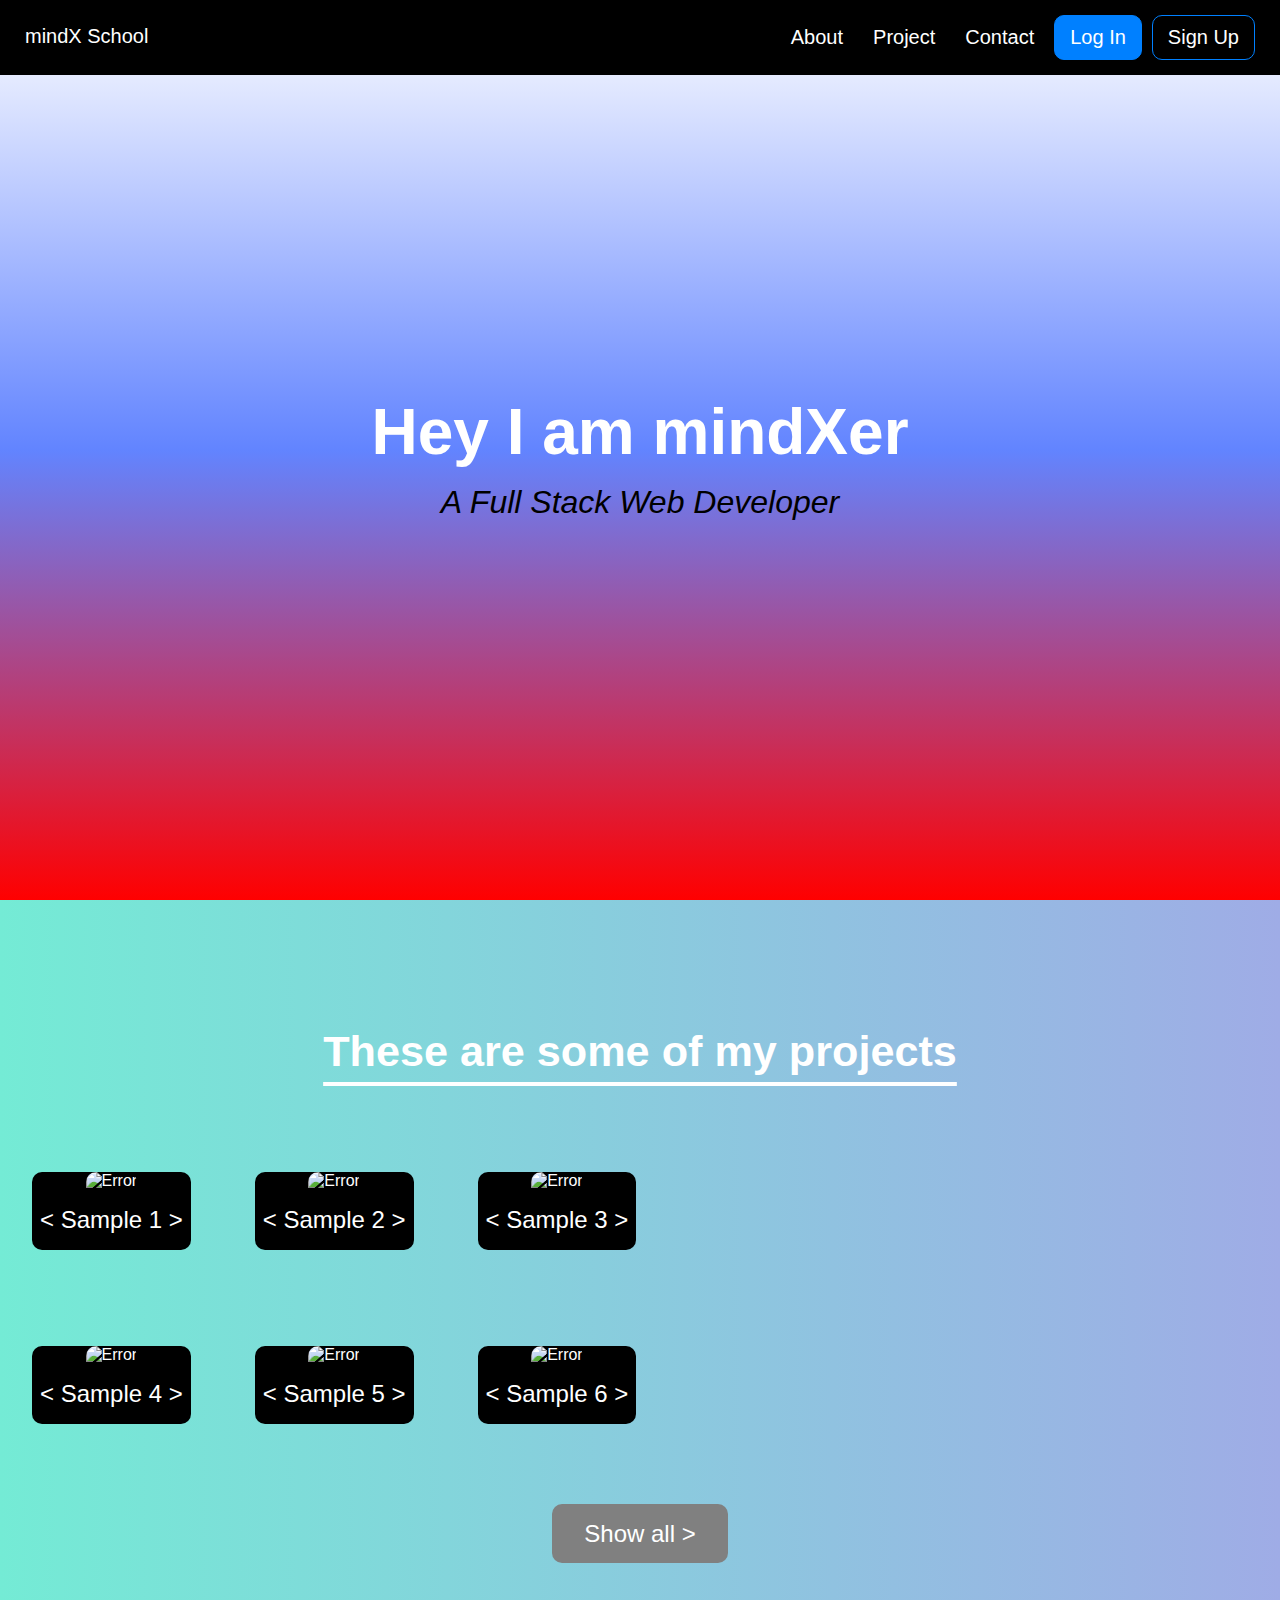
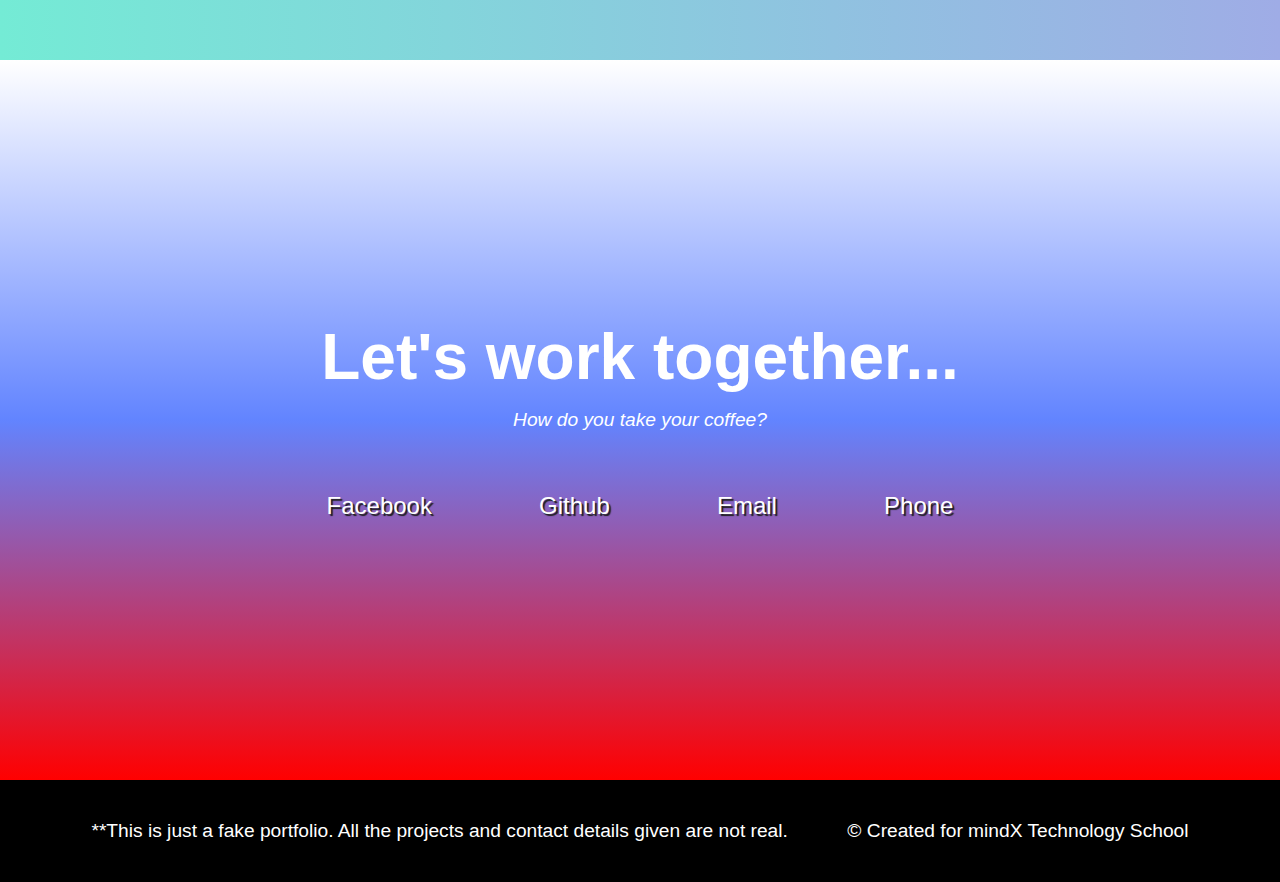
==== Homework6/index.html @ 6b81605f "Homework6" ====
<!DOCTYPE html>
<html lang="en">
<head>
    <meta charset="UTF-8">
    <meta http-equiv="X-UA-Compatible" content="IE=edge">
    <meta name="viewport" content="width=device-width, initial-scale=1.0">
    <title>Hello World! FAKE</title>
    <link rel="stylesheet" href="style.css">
    <link rel="stylesheet" href="https://use.fontawesome.com/releases/v5.8.2/css/all.css" 
    integrity="sha384-oS3vJWv+0UjzBfQzYUhtDYW+Pj2yciDJxpsK1OYPAYjqT085Qq/1cq5FLXAZQ7Ay" 
    crossorigin="anonymous">
</head>
<body>
    <section class="header">
        <header class="menu">
            <div class="left">
                <a href="#about" class="home" id="home">mindX School</a>
            </div>

            <div class="right">
                <a href="#about" class="item">About</a>
                <a href="#project-page" class="item">Project</a>
                <a href="#contact"class="item">Contact</a>
                <div class="item" id="log-in">Log In</div>
                <div class="item" id="sign-up">Sign Up</div>
            </div>
        </header>
    </section>

    <section class="about" id="about">
        <h1 class="h1-header">Hey I am mindXer</h1>
        <p class="paragraph">A Full Stack Web Developer</p>
    </section>

    <section class="project-header" id="project-page">
        <h2 id="head2">These are some of my projects</h2>
        <div class="project-content">
            <a href="https://github.com/tgh1701/C4EJS131-Nhom3-TruongGiaHien" target="_blank" class="project-shape">
                <img class="project-image" src="https://resources.mindx.edu.vn/uploads/images/anh%20web-02.png" alt="Error">
                <p class="project-title">
                    <span id="code"><</span>
                    <span id="code"> Sample 1 </span>
                    <span id="code">></span>
                </p>
            </a>
            <a href="https://github.com/tgh1701/C4EJS131-Nhom3-TruongGiaHien" target="_blank" class="project-shape">
                <img class="project-image" src="https://resources.mindx.edu.vn/uploads/images/anh%20web-10.png" alt="Error">
                <p class="project-title">
                    <span id="code"><</span>
                    <span id="code"> Sample 2 </span>
                    <span id="code">></span>
                </p>
            </a>
            <a href="https://github.com/tgh1701/C4EJS131-Nhom3-TruongGiaHien" target="_blank" class="project-shape">
                <img class="project-image" src="https://resources.mindx.edu.vn/uploads/images/anh%20web-11%20.png" alt="Error">
                <p class="project-title">
                    <span id="code"><</span>
                    <span id="code"> Sample 3 </span>
                    <span id="code">></span>
                </p>
            </a>
        </div>

        <div class="project-content">
            <a href="https://github.com/tgh1701/C4EJS131-Nhom3-TruongGiaHien" target="_blank" class="project-shape">
                <img class="project-image" src="https://resources.mindx.edu.vn/uploads/images/anh%20web-08.png" alt="Error">
                <p class="project-title">
                    <span id="code"><</span>
                    <span id="code"> Sample 4 </span>
                    <span id="code">></span>
                </p>
            </a>
            <a href="https://github.com/tgh1701/C4EJS131-Nhom3-TruongGiaHien" target="_blank" class="project-shape">
                <img class="project-image" src="https://resources.mindx.edu.vn/uploads/images/anh%20web-13%20.png" alt="Error">
                <p class="project-title">
                    <span id="code"><</span>
                    <span id="code"> Sample 5 </span>
                    <span id="code">></span>
                </p>
            </a>
            <a href="https://github.com/tgh1701/C4EJS131-Nhom3-TruongGiaHien" target="_blank" class="project-shape">
                <img class="project-image" src="https://resources.mindx.edu.vn/uploads/images/anh%20web-12.png" alt="Error">
                <p class="project-title">
                    <span id="code"><</span>
                    <span id="code"> Sample 6 </span>
                    <span id="code">></span>
                </p>
            </a>
        </div>
        <div>
            <a href="https://github.com/tgh1701/C4EJS131-Nhom3-TruongGiaHien" target="_blank" id="button">
                <span>Show all ></span>
            </a>
        </div>
    </section>

    <section class="contact" id="contact">
        <div>
            <h1> Let's work together... </h1>
            <div class="paragrah2"> How do you take your coffee? </div>
        </div>
        <br>
        <div>
            <a href="https://github.com/tgh1701/C4EJS131-Nhom3-TruongGiaHien"  class="contact-link" id="transition">
                <i class="fab fa-facebook-square"></i> Facebook</a>
            <a href="https://github.com/tgh1701/C4EJS131-Nhom3-TruongGiaHien" class="contact-link" id="transition">
                <i class="fa-brands fab fa-github"></i> Github</a>
            <a href="https://github.com/tgh1701/C4EJS131-Nhom3-TruongGiaHien" class="contact-link" id="transition">
                <i class="fas fa-at"></i> Email</a>
            <a href="https://github.com/tgh1701/C4EJS131-Nhom3-TruongGiaHien" class="contact-link" id="transition">
                <i class="fas fa-mobile-alt"></i> Phone</a>
        </div>
    </section>

    <section class="footer">
        <p>
            **This is just a fake portfolio. All the projects and contact details given are not real.
        </p>

        <p>
            © Created for mindX Technology School
        </p>
    </section>
</body>
</html>
---- Homework6/style.css ----
*{
    margin: 0;
    padding: 0;
    box-sizing: border-box;
}
.header{
    display: block;
    position: fixed;
    width: 100%;
    top: 0;
    left: 0;
    z-index: 10;
    background: black;
    padding: 0px 15px;
}
.menu{
    display: flex;
    padding: 10px 5px;
    justify-content: space-between;
    font-size: 20px;
    font-family: 'Roboto', sans-serif;
}
.home{
    color: white;
    padding: 10px 5px 10px 5px;
    display: flex;
    align-items: center;
    cursor: pointer;
    margin: 5px 0px;
}
.item{
    color: white;
    padding: 10px 15px 10px 15px;
    display: flex;
    align-items: center;
    cursor: pointer;
}
.right{
    display: flex;
    justify-self: flex-end;
}
#log-in{
    border: 1.5px solid rgb(0, 128, 255);
    margin: 5px;
    background-color: rgb(0, 128, 255);
    border-radius: 10px;
}
#sign-up{
    border: 1.5px solid rgb(0, 128, 255);
    margin: 5px;
    border-radius: 10px
}
.about{
    display: flex;
    justify-content: center;
    flex-direction: column;
    align-items: center;
    width: 100%;
    height: 100vh;
    background-color: #FFFFFF;
    background-image: linear-gradient( 180deg, #FFFFFF 0%, #6284FF 50%, #FF0000 100% );
}
h1{
    color: white;
    font-size: 4rem;
    font-family: "Roboto", sans-serif;
    padding: 15px;
}
.paragraph{
    color:black;
    font-size: 2rem;
    font-weight: 200;
    font-style: italic;
    font-family: "Roboto", sans-serif;
}
.project-header{
    display: block;
    text-align: center;
    padding: 7rem 2rem;
    background-color: #74EBD5;
    background-image: linear-gradient(90deg, #74EBD5 0%, #9FACE6 100%);
}
#head2{
    color: white;
    text-decoration: underline;
    margin: 0 auto 6rem auto;
    text-underline-offset: 1rem;
    font-size: 2.7rem;
    font-family: "Roboto", sans-serif;
    padding-top: 15px;
    padding-bottom: 0px;
}
.project-content{
    display: flex;
    grid-gap: 4rem;
    width: 100%;
    max-width: 1280px;
    margin: 0 auto;
    margin-bottom: 6rem;
}
.project-shape{  
    background: black;
    border-radius: 10px;  
    color: white;
    size: 1rem;
}
.project-title{
    padding: 1rem 0.5rem;
    font-size: 24px;
}
.project-image {
    width: 100%;
    border-top-right-radius: 10px;
    border-top-left-radius: 10px;
}
a{
    color: white;
    font-family: 'Roboto', sans-serif;
    text-decoration: none;
}
#button{
    font-size: 1.5rem;
    font-family: 'Roboto', sans-serif;
    background: gray;
    padding: 1rem 2rem;
    border-radius: 10px;
    cursor: pointer;
}
#button:hover{
    background-color: red;
}
.contact{
    background-color: #FFFFFF;
    background-image: linear-gradient( 180deg, #FFFFFF 0%, 
    #6284FF 50%, #FF0000 100% );
    display: flex;
    justify-content: center;
    flex-direction: column;
    align-items: center;
    width: 100%;
    height: 80vh;
    font-family: 'Roboto', sans-serif;
    font-size: 2.5rem;
    color: white;
}
.paragrah2{
    text-align: center;
    font-family: 'Roboto', sans-serif;
    font-style: italic;
    font-size: 1.2rem;
}
.contact-link{
    display: inline-block;
    font-family: 'Roboto', sans-serif;
    font-size: 1.5rem;
    padding: 1rem 3rem;
    cursor: pointer;
    transition: transform 0.3s ease-out;    
    text-shadow: 2px 2px 1px #1f1f1f;

}
.contact-link:hover{
    transform: translateY(8px)
}
.footer {
    color: white;
    font-weight: 300;
    display: flex;
    justify-content: space-evenly;
    padding: 2.5rem 2rem;
    background: #000;
    font-family: 'Roboto', sans-serif;
    font-size: 1.2rem;
}
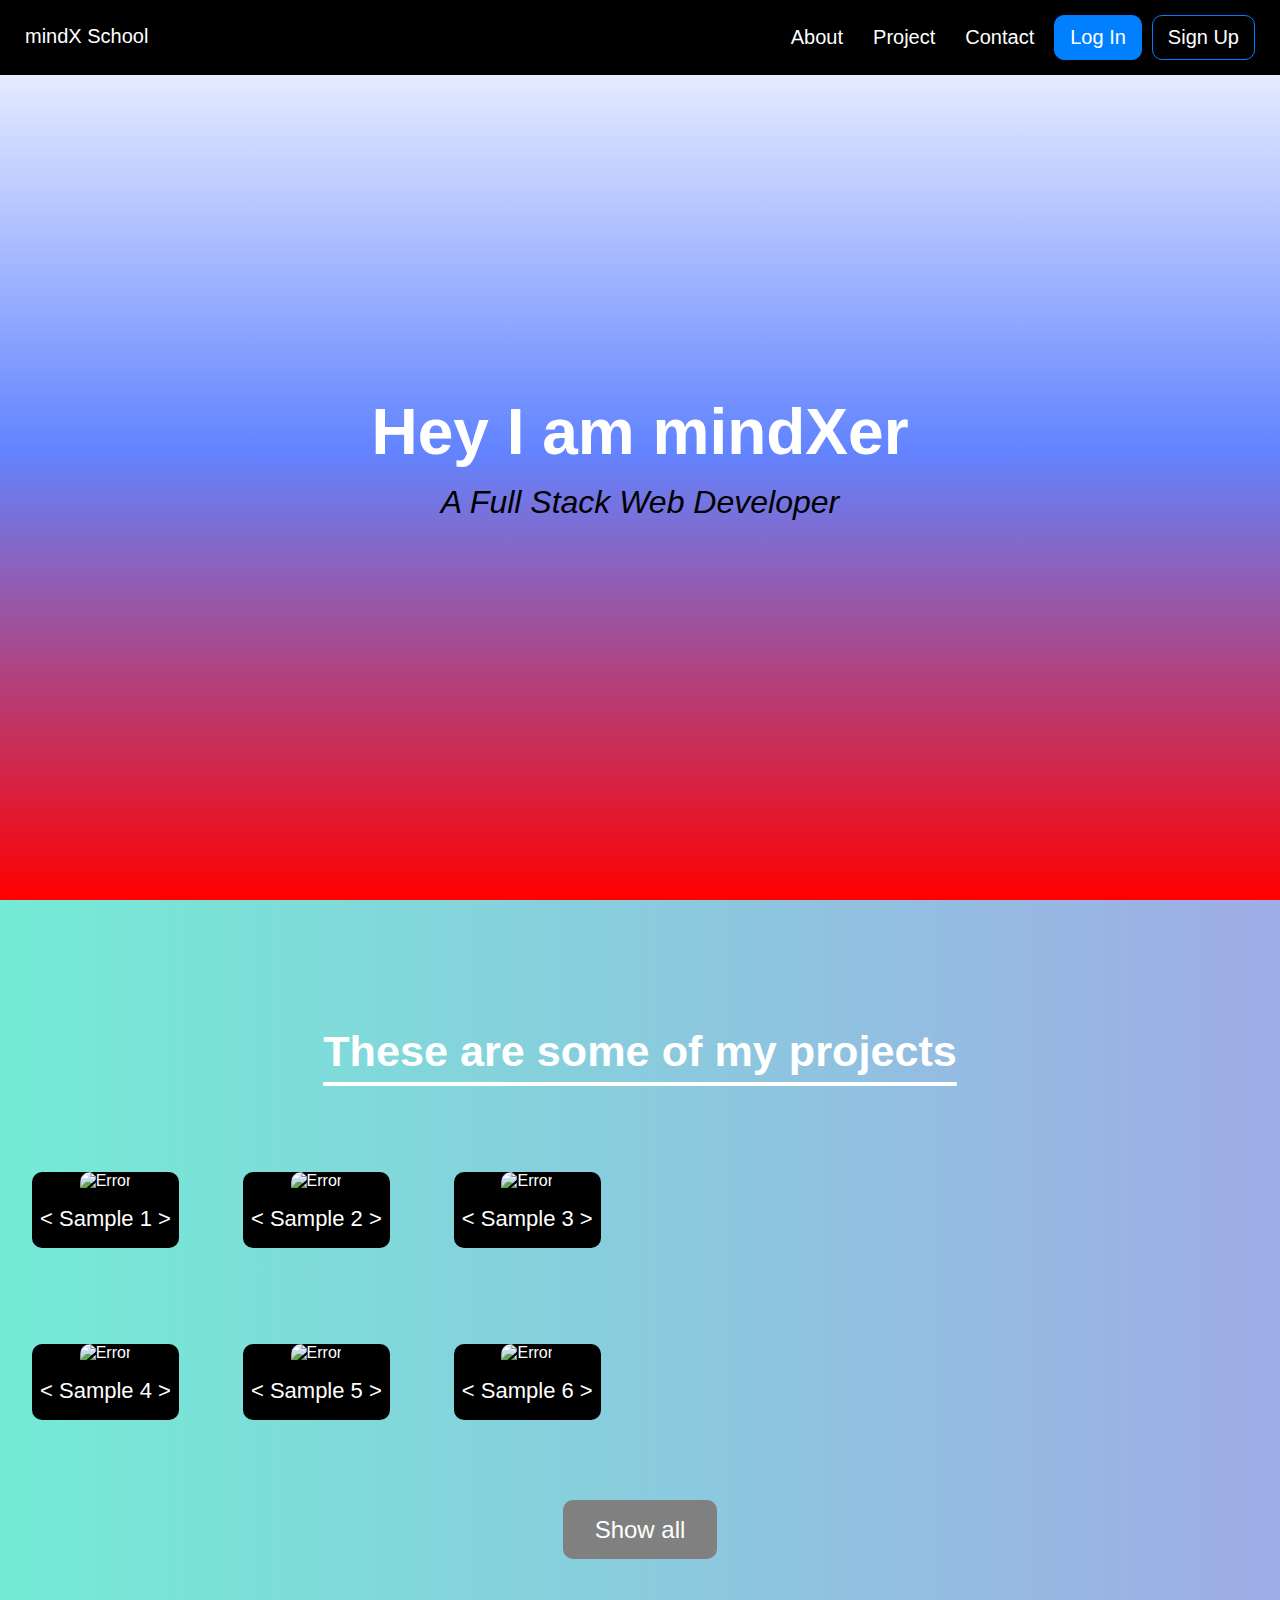
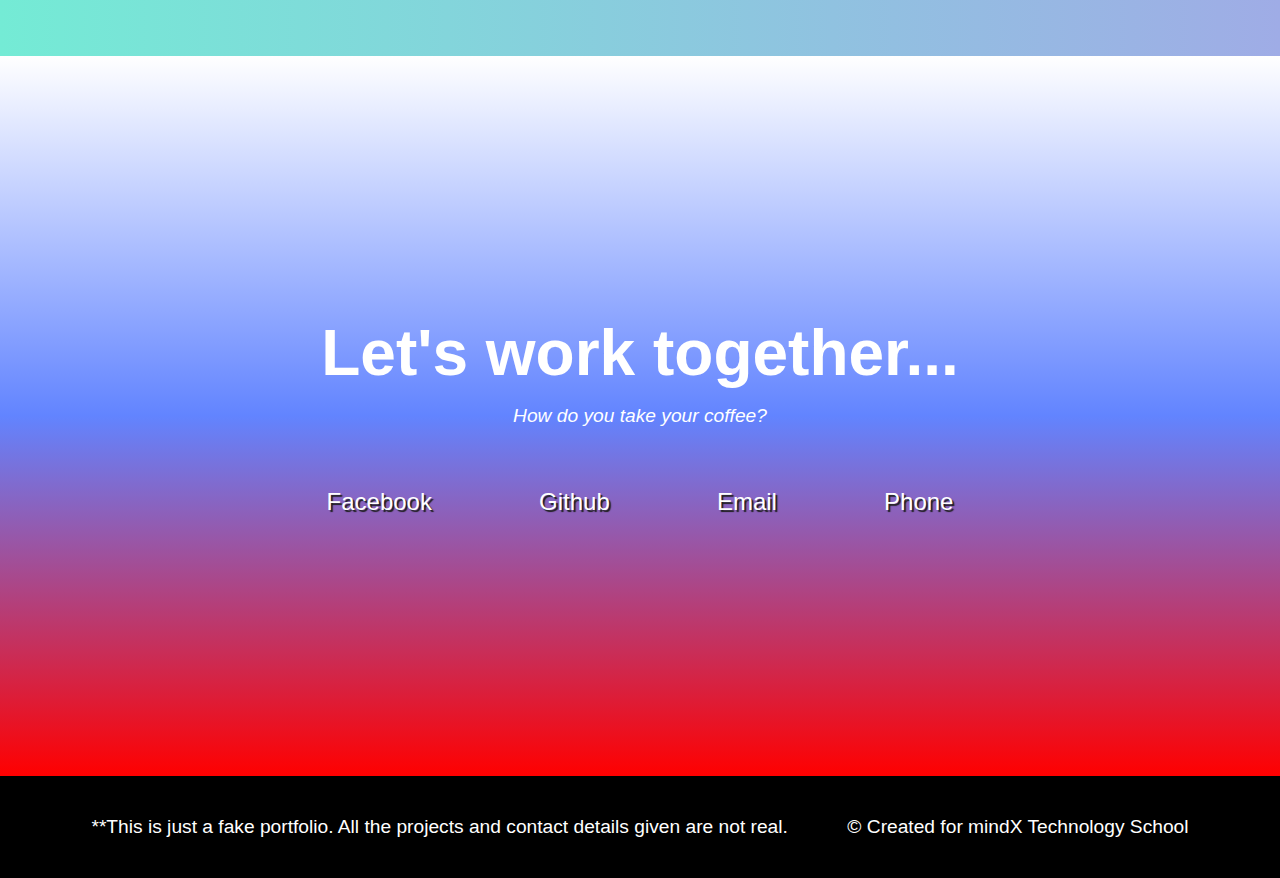
==== commit d331b9b4: "Homework" ====
--- a/Homework6/index.html
+++ b/Homework6/index.html
@@ -89,7 +89,7 @@
         </div>
         <div>
             <a href="https://github.com/tgh1701/C4EJS131-Nhom3-TruongGiaHien" target="_blank" id="button">
-                <span>Show all ></span>
+                <span>Show all <i class="fa fa-angle-right"></i></span>
             </a>
         </div>
     </section>
--- a/Homework6/style.css
+++ b/Homework6/style.css
@@ -106,7 +106,7 @@
 }
 .project-title{
     padding: 1rem 0.5rem;
-    font-size: 24px;
+    font-size: 22px;
 }
 .project-image {
     width: 100%;
@@ -171,4 +171,4 @@
     background: #000;
     font-family: 'Roboto', sans-serif;
     font-size: 1.2rem;
-}
+}